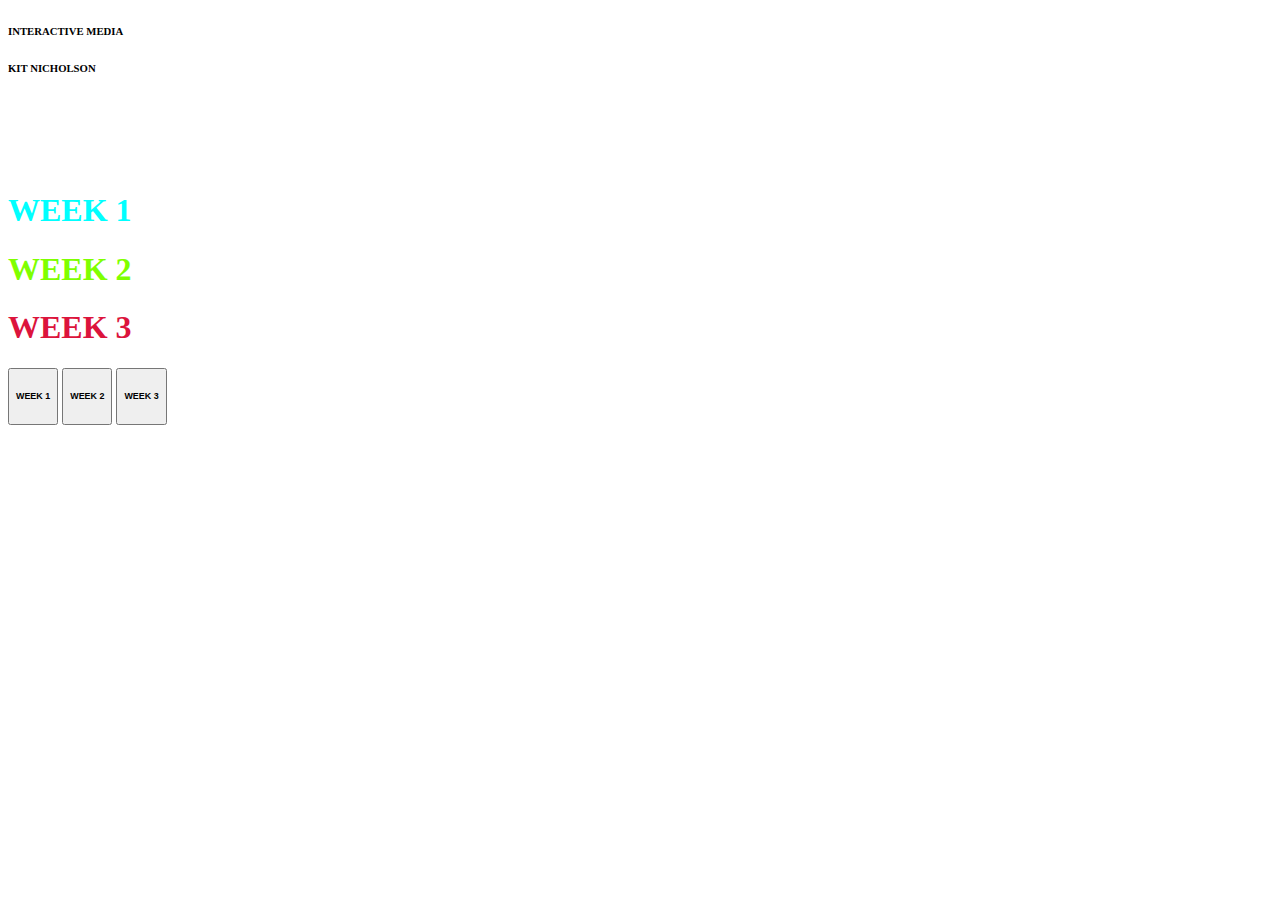
==== index.html @ 8d8355e3 "Update and rename Index.html to index.html" ====
<!DOCTYPE html>
<html lang="en">

  <head>
    <meta charset="UTF-8" />
    <meta name="viewport" content="width=device-width, initial-scale=1.0" />
    <title>KitNicholson_OnlineWorkbook</title>
    <link rel="stylesheet" href="styles.css">

    <script src="libraries/p5.min.js"></script>
    <script src="sketch.js"></script>

    <script>
      function hideEntry(entryId, buttonId) {

        const weeklyEntry = document.getElementsByClassName("weeklyEntry");
        for (let i=0; i < weeklyEntry.length; i++) {
          let entry = weeklyEntry[i];
          if (entry.style.display !== "none") {
            entry.style.display = "none";
          }
        }

        if (entryId !== '0') {
          document.getElementById(entryId).style.display = "block";
        }

        const allButtons = document.getElementsByClassName("weekBox");
        for (let i=0; i < allButtons.length; i++) {
          let b = allButtons[i];
          if (b.style.display === "none") {
            b.style.display = "block";
          }
        }

        console.log(buttonId);

        document.getElementById(buttonId).style.display = "none";

      }
      </script>

  </head>

  <body>
   
    <div class="line"></div>

    <div class="topText">
        <h6> INTERACTIVE MEDIA</h6>
        <h6> KIT NICHOLSON</h6>
    </div>

    <br>
    <br>
    <br>
    <br>

    <h1 class="weeklyEntry" id="1" style="color: aqua;"> WEEK 1</h1>
    <h1 class="weeklyEntry" id="2" style="color: chartreuse;"> WEEK 2</h1>
    <h1 class="weeklyEntry" id="3" style="color: crimson;"> WEEK 3</h1>

    <div class="centerRow">
      <div class="line"></div>
      <div class="flexbox-container">
        <button class="weekBox" id="b0" style="display: none; background-color: black;" onclick="hideEntry('0','b0')"> <h6 style="color: black;">HOME</h6> </button>
        <button class="weekBox" id="b1" onclick="hideEntry('1','b1')"> <h6>WEEK 1</h6> </button>
        <button class="weekBox" id="b2" onclick="hideEntry('2','b2')"> <h6>WEEK 2</h6> </button>
        <button class="weekBox" id="b3" onclick="hideEntry('3','b3')"> <h6>WEEK 3</h6> </button>
      </div>
      <div class="line"></div>
    </div>
    <div class="box"></div>

  </body>

</html>
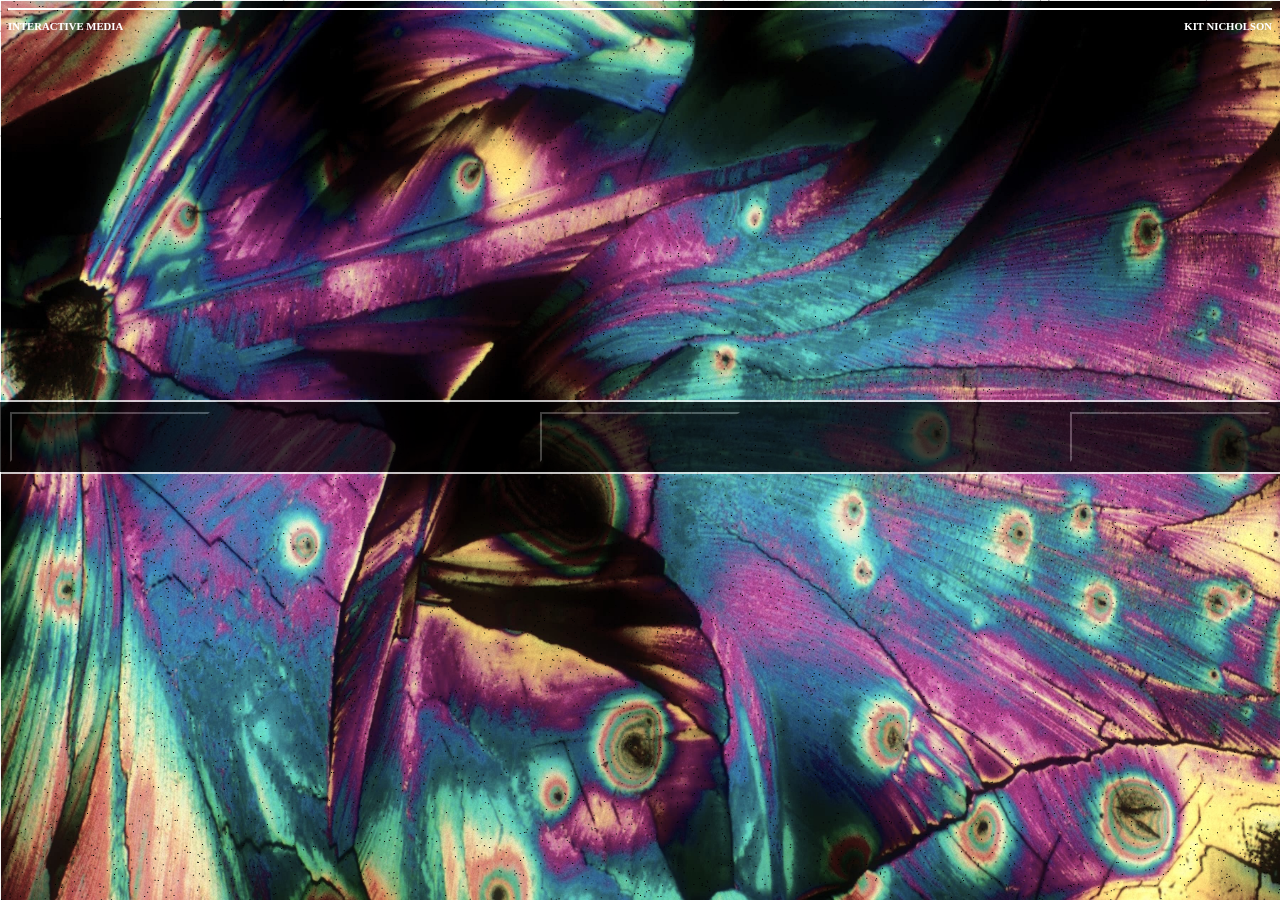
==== commit b6a5ab69: "Update index.html" ====
--- a/index.html
+++ b/index.html
@@ -13,18 +13,19 @@
     <script>
       function hideEntry(entryId, buttonId) {
 
+        // hide all week entries
         const weeklyEntry = document.getElementsByClassName("weeklyEntry");
         for (let i=0; i < weeklyEntry.length; i++) {
           let entry = weeklyEntry[i];
-          if (entry.style.display !== "none") {
-            entry.style.display = "none";
-          }
+          entry.style.display = "none";
         }
 
+        // show chosen entry
         if (entryId !== '0') {
           document.getElementById(entryId).style.display = "block";
         }
 
+        // show all buttons
         const allButtons = document.getElementsByClassName("weekBox");
         for (let i=0; i < allButtons.length; i++) {
           let b = allButtons[i];
@@ -33,12 +34,11 @@
           }
         }
 
-        console.log(buttonId);
-
+        // hide current webpage button
         document.getElementById(buttonId).style.display = "none";
 
       }
-      </script>
+    </script>
 
   </head>
 
@@ -51,27 +51,259 @@
         <h6> KIT NICHOLSON</h6>
     </div>
 
-    <br>
-    <br>
-    <br>
-    <br>
-
-    <h1 class="weeklyEntry" id="1" style="color: aqua;"> WEEK 1</h1>
-    <h1 class="weeklyEntry" id="2" style="color: chartreuse;"> WEEK 2</h1>
-    <h1 class="weeklyEntry" id="3" style="color: crimson;"> WEEK 3</h1>
-
     <div class="centerRow">
       <div class="line"></div>
-      <div class="flexbox-container">
-        <button class="weekBox" id="b0" style="display: none; background-color: black;" onclick="hideEntry('0','b0')"> <h6 style="color: black;">HOME</h6> </button>
-        <button class="weekBox" id="b1" onclick="hideEntry('1','b1')"> <h6>WEEK 1</h6> </button>
-        <button class="weekBox" id="b2" onclick="hideEntry('2','b2')"> <h6>WEEK 2</h6> </button>
-        <button class="weekBox" id="b3" onclick="hideEntry('3','b3')"> <h6>WEEK 3</h6> </button>
+      <div class="flexbox-container" id="cenR">
+        <button class="weekBox" id="b0" style="display: none;" onclick="hideEntry('0','b0')"> <h5>HOME</h5> </button>
+        <button class="weekBox" id="b1" onclick="hideEntry('w1','b1')"><h5>WEEK 1</h5> </button>
+        <button class="weekBox" id="b2" onclick="hideEntry('w2','b2')"> <h5>WEEK 2</h5> </button>
+        <button class="weekBox" id="b3" onclick="hideEntry('w3','b3')"> <h5>WEEK 3</h5> </button>
       </div>
       <div class="line"></div>
     </div>
     <div class="box"></div>
 
+    <div class="weeklyEntry" id="w1"> 
+      <div class="contentRow" id="w1">
+        <div class="line"></div>
+        <div class="flexbox-container" id="conR">
+
+          <h1 style="width: 500px;"> &nbsp; Week 1 </h1>
+          
+          <p>|<br>|<br>|<br>|<br>|<br>|<br>|<br>|<br>|<br>|<br>|<br>|</p>
+          <br>
+          <p style="width: 420px;"> 
+            The first thing I did for this class was to watch some movies, yay! out of 
+            the 4 recommended I chose Minority report and Iron man. 
+            <br>
+            <br>
+            Minority Report, based on the Philip K Dick novel of the same name, 
+            looked closely at the cultural implications of technology. What institutions 
+            are built around technology? Who uses new drugs and how? Are decisions made 
+            using only data fair and unbiased? 
+            <br>
+            <br>
+            Iron man has some commentary on the military industrial complex but is more 
+            interested in the physical realities of possible technology. How do we touch it? 
+            What is it like to wear? How can it improve our physical capabilities?
+          </p>
+          <br>
+          <p>|<br>|<br>|<br>|<br>|<br>|<br>|<br>|<br>|<br>|<br>|<br>|</p>
+          <br>
+          <p style="width: 200px;"> In class that week we started thinking about the web. What do websites currently 
+            look like and how do we currently interact with them. To develop this we had an 
+            exercise to sketch a site based off a randomly generated prompt.</p>
+          <img class="contentImg" src="img/textPrompt.jpg" alt="Pencil sketch for a website"> 
+          <p style="width: 200px;">I can’t remember our prompt exactly but it was something like; 
+            <br> 
+            <br>
+            - A cloud based <br> 
+            - To do list <br> 
+            - For musicians
+          </p>
+          <br>
+          <p>|<br>|<br>|<br>|<br>|<br>|<br>|<br>|<br>|<br>|<br>|<br>|</p>
+          <br>
+          <p style="width: 400px;"> Finally this week I played with html to produce a hello world sketch. I have tried 
+            learning html once before and so had some familiarity with the concept of tags. 
+            However I found html unwieldy. Using it felt like turning pre-determined settings on 
+            and off. This made development slow and not very expressive. Building this sketch was 
+            a re-introduction to html and a first time foray into CSS, exploring what can be done 
+            in these languages.
+          </p>
+          <img src="img/Hello_World.png" alt="A coding environment with the related webpage on the right">
+        
+        </div>
+        <div class="line"></div>
+      </div>
+    </div>
+
+    <div class="weeklyEntry" id="w2"> 
+      <div class="contentRow" id="w1">
+        <div class="line"></div>
+        <div class="flexbox-container" id="conR">
+
+          <h1 style="width: 500px;"> &nbsp; Week 2 </h1>
+          <p>|<br>|<br>|<br>|<br>|<br>|<br>|<br>|<br>|<br>|<br>|<br>|</p>
+          <br>
+          <p style="width: 200px;">
+            Week 2 began with a quick exercise of crazy eights to get us thinking about 
+            how our website could look and function. Designs where meant to be fast and 
+            rough to produce a variety of ideas. 
+          </p>
+          <img class="contentImg" src="img/Crazy_Eights1.jpg" alt="Eight sketches of possible website layouts">
+          <img class="contentImg" src="img/Crazy_Eights2.jpg" alt="Eight sketches of possible website layouts">
+          <p style="width: 400px;">
+            After making these sketches we had to make a paper prototype of the website, 
+            including some interactivity. The easy and carefree attitude I had from the crazy 
+            eights vanished and I put way too much pressure on myself to create a design that 
+            would be interesting visually and conceptually. To get around this and make 
+            <i>something</i> I reworked one of the crazy eights ideas. A long thin centre line 
+            that I found visually compelling.  
+          </p>
+          <img class="contentImg" src="img/Website_Mockup1.jpg" alt="Paper mockup for a website">
+          <br>
+          <p>|<br>|<br>|<br>|<br>|<br>|<br>|<br>|<br>|<br>|<br>|<br>|</p>
+          <br>
+          <p style="width: 293px;">
+            After class this week I started building the website in VS code. Having already 
+            built the Hello World site made starting a new html document a lot less scary, even 
+            if I still didn’t know how to make it look the way I wanted. I wasn’t in the habit 
+            of taking screengrabs of when I started the site but it looked pretty rough. I also 
+            had a million tabs open from googling “how to do &lt;blank&gt; in html/CSS”. It felt 
+            like very slowly chipping away at a rock. Eventually I figured out how to link p5.js 
+            to html with a coding train tutorial and got it looking like this. --&gt;
+          </p>
+          <img class="contentImg" src="img/Web_Dev1.png" alt="A work in progress version of this site">
+          <br>
+          <p>|<br>|<br>|<br>|<br>|<br>|<br>|<br>|<br>|<br>|<br>|<br>|</p>
+          <br>
+          <p style="width: 250px;">
+            Indirect inspirations for this site come from Ryoji Ikeda and 
+            Nonotak who’s work I adore. Both of their aesthetics feel tech heavy but I believe 
+            that is a result of heavy use of geometry and systems rather than an obsession with 
+            tech. 
+          </p> 
+          <img class="conceptImg" src="img/Ryoji_Ikeda.jpg" alt="A work by Ryoji Ikeda">
+          <p style="width: 260px;">
+            Both also examine interactions between music and light in 
+            immersive installations (there is an interesting proposition, is immersion a form 
+            interactivity?). Both also work almost exclusively in black and white which I find 
+            to be almost a cliché of technology. 
+          </p>
+          <img class="conceptImg" src="img/Nonotak.jpg" alt="A work performance by Nonotak">
+          <p style="width: 260px;">
+            I deliberately wanted to avoid this black and white cliché by using colour. I didn’t know how until I 
+            stumbled on these incredible images of the microscopic structures of alcohol. I 
+            believe the background of this site is a close up of a pina colada. On the right is Bourbon.
+          </p>
+          <img class="conceptImg" src="img/Mirco_Alcohol.jpg" alt="Alcohol under a microscope">
+
+
+            
+        </div>
+        <div class="line"></div>
+      </div>
+    </div>
+
+    <div class="weeklyEntry" id="w3"> 
+      <div class="contentRow" id="w1">
+        <div class="line"></div>
+        <div class="flexbox-container" id="conR">
+
+          <h1 style="width: 500px;"> &nbsp; Week 3 </h1>
+          <p>|<br>|<br>|<br>|<br>|<br>|<br>|<br>|<br>|<br>|<br>|<br>|</p>
+          <br>
+          <p style="width: 350px;">
+            Before class this week I managed to steal some time to visit Execute_Photography at 
+            the RMIT gallery. It was smaller than I expected but the works all had quite a bit 
+            of depth. Several of the works were interactive if in quite different ways, and two 
+            of the curators where present to introduce the exhibition and after giving some time 
+            to view the works answer questions. 
+          </p>
+          <img class="contentImg" src="img/Execute_Photography1.jpg" alt="Execute_Photography at RMIT Gallery">
+          <img class="contentImg" src="img/Execute_Photography3.jpg" alt="Execute_Photography at RMIT Gallery">
+          <p style="width: 250px;">
+            It got me thinking about how people produce and 
+            interact with photography on scale. Everyone making and sharing images via the 
+            internet. Huge digital collections ripe for mining freely given. It’s democratic, 
+            it’s been taken advantage of.
+          </p>
+          <br>
+          <p>|<br>|<br>|<br>|<br>|<br>|<br>|<br>|<br>|<br>|<br>|<br>|</p>
+          <br>
+          <p style="width: 140px;">
+            In class this week the idea of responsive design was introduced. How will our 
+            websites look on a phone or tablet vs a computer which most of us are designing 
+            for. Resizing the window to phone proportions produced this --&gt;
+          </p>
+          <img class="contentImg" src="img/Web_Dev_Phone1.png" alt="A janky looking site on mobile">
+          <p style="width: 150px;">
+            I made a couple quick sketches about how I might like the site to look like on 
+            mobile. These also solved the problem of where/how to add the weekly content to the 
+            site, as until then it was just the centre line.
+          </p>
+          <img class="contentImg" src="img/Mobile_Sketch.jpg" alt="Pen sketch of this site for moblie">
+          <br>
+          <p>|<br>|<br>|<br>|<br>|<br>|<br>|<br>|<br>|<br>|<br>|<br>|</p>
+          <br>
+          <p style="width: 640px;">
+            Feels Good Man is a documentary I found by accident that looks at how the character Pepe, 
+            create by cartoonist Matt Furie, ended up on the list of international hate symbols. This character 
+            was turned into various memes by the now notorious website 4chan and warped into a 
+            character that represented their self-proclaimed losser-dom. People outside of 4chan 
+            discovered Pepe and 4chan-ers retaliated by making the memes too offensive to be 
+            appropriated. This creates a double bind, you can’t criticize the image for being 
+            politically incorrect as ‘it’s just a joke, we don’t really mean it’ but also they do 
+            really mean it. Trump runs for president of the USA and becomes the loser president to 
+            ruin America for the online NEETs. The online trolling Pepe as a symbol facilitates is now 
+            brought into real world politics. Pepe memes flood the media with shit and warp objective 
+            truth. Somewhere around this point Pepe ends up on the list of hate symbols and their 
+            creator Matt Furie is fighting desperately to get them back/off the list. The most effective 
+            measure is to sue anyone using Pepe on commercial products such as on posters from the 
+            channel Info Wars. Finally out of nowhere Pepe pops up as a symbol used by the protestors 
+            for democracy in Hong Kong??? 
+          </p>
+          <img class="contentImg" src="img/FGM1.png" alt="Pepe saying the line 'Feels Good Man'">
+          <p style="width: 200px;">
+            It’s a fascinating and horrifying look at online culture and the influence of the 
+            internet. How identities naturally form online and then reach back out into the 
+            world. The internet isn’t separate to the physical world but is instead part of a 
+            feedback loop involving it.
+          </p>
+          <img class="contentImg" src="img/FGM2.png" alt="Pepe on 4chan">
+          <br>
+          <p>|<br>|<br>|<br>|<br>|<br>|<br>|<br>|<br>|<br>|<br>|<br>|</p>
+          <br>
+          <p style="width: 300px;">
+            I did a bit more work on the website, notably I started trying to add 
+            content to the page. Because of this I had to change the layout to 
+            fit longer blocks of text and have images at a reasonable size. 
+            I’ve only got the one screengrab from this process because when I get 
+            in the zone of coding I kind of forget to take them. Every change 
+            seems minute and the website looks/functions essentially the same, so 
+            I move on to the next problem that bugs me. Then when there’s 
+            nothings left to bug me it’s 3hours later and I have a “finished 
+            product” (for now) with development documented.
+          </p>
+          <img class="contentImg" src="img/web dev2.png" alt="This website nearing completion for assignment 2A">
+          <p style="width: 400px;">
+            Whilst we were advised to clearly plan this website and then try and create 
+            that I find I’m not making sketches, instead working from a loose vision in 
+            my head. It seems pretty clear to me so what makes it ‘loose’ is that I 
+            often change it on implementation. If it’s not working visually or is 
+            proving difficult to code I’ll change it something that actually works. 
+            Yes I could forget my vision but I find if I focus on the same problem/process 
+            I end up a the same answer.
+          </p>
+          <br>
+          <p>|<br>|<br>|<br>|<br>|<br>|<br>|<br>|<br>|<br>|<br>|<br>|</p>
+          <br>
+          <p style="width: 400px;">
+            Youtube recommended me a 1hour lecture on the properties of paper and folding 
+            and it was great. Incredibly dense with information but wonderfully in quickly 
+            and visually expressing complicated mathematical ideas. I was really enjoyed 
+            maths in high school and took the hardest maths class I could for my final 
+            year. I’m glad I did it, and when it finished I knew I never needed to do maths 
+            again. This lecture taps into all the stuff I find fascinating about maths 
+            (beautiful closed systems that can explain the world around us) 
+            explained in largely intuitive ways with interactive demonstrations. What I 
+            would like to be able to do in this class is to visualise systems and give 
+            people the ability to interact with them. 
+          </p>
+          <img class="contentImg" src="img/Tadashi_Tokieda1.png">
+          <img class="contentImg" src="img/Tadashi_Tokieda2.png">
+
+          <p style="width: 250px;">
+            And of course I had to pause the lecture halfway through to make my own <br>Miura-ori fold!
+          </p>
+          <img class="conceptImg" src="img/Miura_Ori.jpg" alt="A pretty amature Miura Ori fold">
+           
+        </div>
+        <div class="line"></div>
+      </div>
+    </div>
+
   </body>
 
 </html>
--- a/styles.css
+++ b/styles.css
@@ -0,0 +1,77 @@
+/* styles */
+
+body {
+    background-image: url('Img/Image_Background_Edit.jpg');
+    background-repeat: no-repeat;
+    background-size: 100vw 100vh;
+
+    overflow: hidden;
+}
+
+.topText {
+    display: flex;
+    flex-direction: row;
+    justify-content:space-between;
+    
+}
+
+h6 {
+    font-family: tahoma;
+    color: white;
+    margin-top: 10px;
+}
+
+.line {
+    background-color: rgb(255, 255, 255);
+    height: 2px;
+}
+
+.centerRow {
+
+    position: fixed;
+    top: 50%;
+    left: 0%;
+    margin-top: -50px;
+    width: 100%;
+
+    background-color: rgb(0, 0, 0);
+    opacity: 0.75;
+    
+}
+
+.flexbox-container {
+    display: flex;
+    flex-direction: row;
+    /* height: 100px; */
+    justify-content: space-between;
+    padding: 10px;
+
+    /* background-color: blue; */
+
+}
+
+.weekBox {
+
+    display: "block";
+
+    width: 200px;
+    height: 50px;
+
+    background-color: rgb(0, 0, 0);
+
+    /* border-style: solid;
+    border-color: white;
+    border-width: 1px; */
+
+    text-align: center;
+}
+
+/* .weekBox :hover{
+    width: 200px;
+    background-color: rgb(179, 179, 179);
+} */
+
+.weeklyEntry {
+    font-size: 100px;
+    display: none;
+}
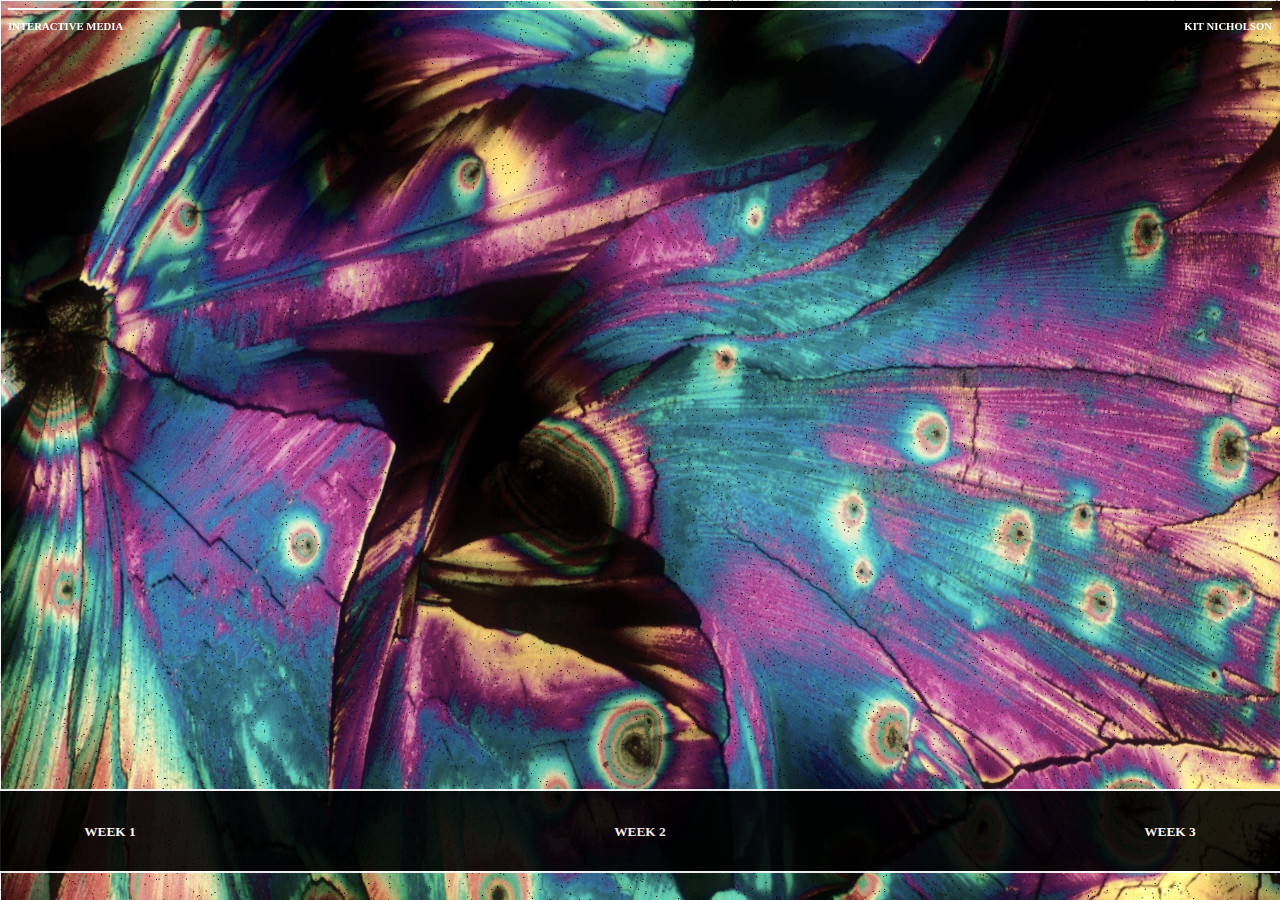
==== commit f337bda3: "Add files via upload" ====
--- a/index.html
+++ b/index.html
@@ -306,4 +306,4 @@
 
   </body>
 
-</html>
+</html>--- a/styles.css
+++ b/styles.css
@@ -6,6 +6,8 @@
     background-size: 100vw 100vh;
 
     overflow: hidden;
+
+    cursor: crosshair;
 }
 
 .topText {
@@ -15,10 +17,34 @@
     
 }
 
+h1 {
+    font-family: 'Times New Roman', Times, serif ;
+    font-size: 90pt;
+    color: white;
+
+    flex-basis: 1;
+    flex-shrink: 0;
+}
+
 h6 {
     font-family: tahoma;
     color: white;
     margin-top: 10px;
+}
+
+h5 {
+    font-family: tahoma;
+    color: white;
+    font-size: 10pt;
+}
+
+p {
+    font-family: tahoma;
+    color: white;
+    font-size: 10pt;
+
+    flex-basis: 1;
+    flex-shrink: 0;
 }
 
 .line {
@@ -29,49 +55,101 @@
 .centerRow {
 
     position: fixed;
-    top: 50%;
+    bottom: 3vh;
     left: 0%;
     margin-top: -50px;
     width: 100%;
 
     background-color: rgb(0, 0, 0);
-    opacity: 0.75;
+    opacity: 0.9;
     
+}
+
+.contentRow {
+    position: fixed;
+    bottom: 19.5vh;
+    left: 0%;
+    width: 100%;
+
+    background-color: black;
+    opacity: 0.95;    
+}
+
+.contentImg {
+    width: auto;
+    max-height: 100%;
 }
 
 .flexbox-container {
     display: flex;
     flex-direction: row;
     /* height: 100px; */
-    justify-content: space-between;
+    
     padding: 10px;
 
     /* background-color: blue; */
 
 }
 
-.weekBox {
+#cenR {
+    justify-content: space-between;
+}
+
+#conR {
+    overflow-x: auto;
+    overflow-y: hidden;
+    /* height: 34vh; */
+    height: 240px;
+
+    gap: 10px;
+
+    scrollbar-color: white black;
+    scrollbar-width: thin;
+    -webkit-scrollbar-button: none;
+
+}
+
+/* .weekBox {
 
     display: "block";
+    /* text-align: center; -/
 
     width: 200px;
-    height: 50px;
+    height: 60px;
+
 
     background-color: rgb(0, 0, 0);
 
-    /* border-style: solid;
-    border-color: white;
-    border-width: 1px; */
+    border-style: none;
+    /* border-color: white; -/
 
-    text-align: center;
+} */
+
+button {
+    display: "block";
+    /* text-align: center; */
+
+    width: 200px;
+    height: 60px;
+
+
+    border-style: solid;
+    border-color: black;
+    background-color: rgb(0, 0, 0);
+
+    border-style: none;
+    /* border-color: white; */
 }
 
-/* .weekBox :hover{
-    width: 200px;
-    background-color: rgb(179, 179, 179);
-} */
+button:hover{
+    border-style: solid;
+    border-color: white;
+    cursor: pointer;
+    /* background-color: rgb(137, 137, 137); */
+    
+}
 
 .weeklyEntry {
     font-size: 100px;
     display: none;
-}
+}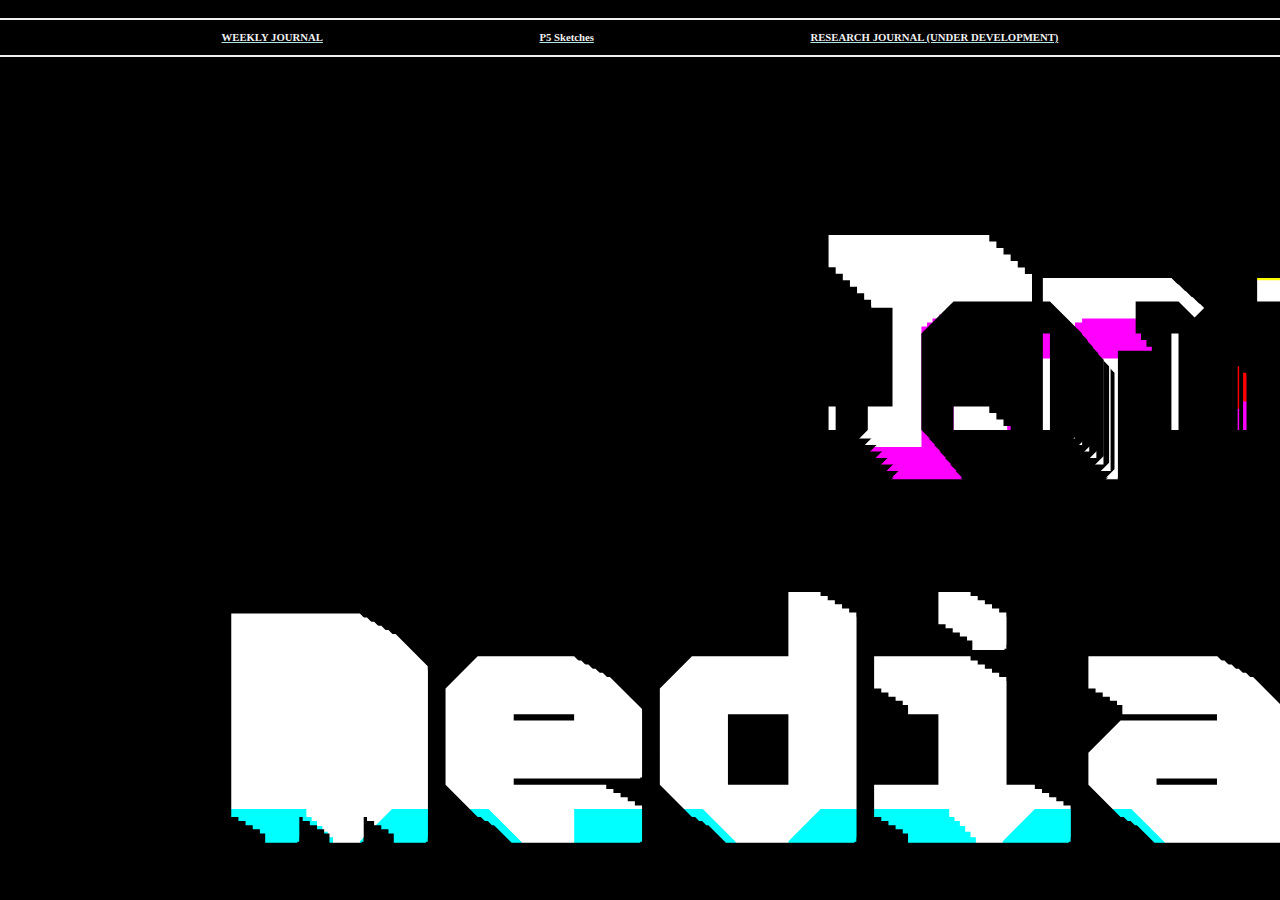
==== commit a6349510: "Add files via upload" ====
--- a/index.html
+++ b/index.html
@@ -4,304 +4,28 @@
   <head>
     <meta charset="UTF-8" />
     <meta name="viewport" content="width=device-width, initial-scale=1.0" />
-    <title>KitNicholson_OnlineWorkbook</title>
+    <title>HomePage</title>
+    <link rel="icon" type="image/x-icon" href="img/Favicon_alt.png">
+
     <link rel="stylesheet" href="styles.css">
 
     <script src="libraries/p5.min.js"></script>
     <script src="sketch.js"></script>
 
-    <script>
-      function hideEntry(entryId, buttonId) {
-
-        // hide all week entries
-        const weeklyEntry = document.getElementsByClassName("weeklyEntry");
-        for (let i=0; i < weeklyEntry.length; i++) {
-          let entry = weeklyEntry[i];
-          entry.style.display = "none";
-        }
-
-        // show chosen entry
-        if (entryId !== '0') {
-          document.getElementById(entryId).style.display = "block";
-        }
-
-        // show all buttons
-        const allButtons = document.getElementsByClassName("weekBox");
-        for (let i=0; i < allButtons.length; i++) {
-          let b = allButtons[i];
-          if (b.style.display === "none") {
-            b.style.display = "block";
-          }
-        }
-
-        // hide current webpage button
-        document.getElementById(buttonId).style.display = "none";
-
-      }
-    </script>
-
   </head>
 
   <body>
-   
-    <div class="line"></div>
 
-    <div class="topText">
-        <h6> INTERACTIVE MEDIA</h6>
-        <h6> KIT NICHOLSON</h6>
-    </div>
-
-    <div class="centerRow">
+    <div class="topRow" id="mainMenu">
       <div class="line"></div>
-      <div class="flexbox-container" id="cenR">
-        <button class="weekBox" id="b0" style="display: none;" onclick="hideEntry('0','b0')"> <h5>HOME</h5> </button>
-        <button class="weekBox" id="b1" onclick="hideEntry('w1','b1')"><h5>WEEK 1</h5> </button>
-        <button class="weekBox" id="b2" onclick="hideEntry('w2','b2')"> <h5>WEEK 2</h5> </button>
-        <button class="weekBox" id="b3" onclick="hideEntry('w3','b3')"> <h5>WEEK 3</h5> </button>
+      <div class="topText">
+        <br>
+        <a href="Weekly_Journal/index.html"> <h6> WEEKLY JOURNAL </h6> </a>
+        <a href="Weekly_Journal/P5_Sketches/index.html"> <h6> P5 Sketches </h6> </a>
+        <a href="Reaserch_Journal/index.html" target=“_blank”> <h6> RESEARCH JOURNAL (UNDER DEVELOPMENT) </h6> </a>
+        <br>
       </div>
       <div class="line"></div>
-    </div>
-    <div class="box"></div>
-
-    <div class="weeklyEntry" id="w1"> 
-      <div class="contentRow" id="w1">
-        <div class="line"></div>
-        <div class="flexbox-container" id="conR">
-
-          <h1 style="width: 500px;"> &nbsp; Week 1 </h1>
-          
-          <p>|<br>|<br>|<br>|<br>|<br>|<br>|<br>|<br>|<br>|<br>|<br>|</p>
-          <br>
-          <p style="width: 420px;"> 
-            The first thing I did for this class was to watch some movies, yay! out of 
-            the 4 recommended I chose Minority report and Iron man. 
-            <br>
-            <br>
-            Minority Report, based on the Philip K Dick novel of the same name, 
-            looked closely at the cultural implications of technology. What institutions 
-            are built around technology? Who uses new drugs and how? Are decisions made 
-            using only data fair and unbiased? 
-            <br>
-            <br>
-            Iron man has some commentary on the military industrial complex but is more 
-            interested in the physical realities of possible technology. How do we touch it? 
-            What is it like to wear? How can it improve our physical capabilities?
-          </p>
-          <br>
-          <p>|<br>|<br>|<br>|<br>|<br>|<br>|<br>|<br>|<br>|<br>|<br>|</p>
-          <br>
-          <p style="width: 200px;"> In class that week we started thinking about the web. What do websites currently 
-            look like and how do we currently interact with them. To develop this we had an 
-            exercise to sketch a site based off a randomly generated prompt.</p>
-          <img class="contentImg" src="img/textPrompt.jpg" alt="Pencil sketch for a website"> 
-          <p style="width: 200px;">I can’t remember our prompt exactly but it was something like; 
-            <br> 
-            <br>
-            - A cloud based <br> 
-            - To do list <br> 
-            - For musicians
-          </p>
-          <br>
-          <p>|<br>|<br>|<br>|<br>|<br>|<br>|<br>|<br>|<br>|<br>|<br>|</p>
-          <br>
-          <p style="width: 400px;"> Finally this week I played with html to produce a hello world sketch. I have tried 
-            learning html once before and so had some familiarity with the concept of tags. 
-            However I found html unwieldy. Using it felt like turning pre-determined settings on 
-            and off. This made development slow and not very expressive. Building this sketch was 
-            a re-introduction to html and a first time foray into CSS, exploring what can be done 
-            in these languages.
-          </p>
-          <img src="img/Hello_World.png" alt="A coding environment with the related webpage on the right">
-        
-        </div>
-        <div class="line"></div>
-      </div>
-    </div>
-
-    <div class="weeklyEntry" id="w2"> 
-      <div class="contentRow" id="w1">
-        <div class="line"></div>
-        <div class="flexbox-container" id="conR">
-
-          <h1 style="width: 500px;"> &nbsp; Week 2 </h1>
-          <p>|<br>|<br>|<br>|<br>|<br>|<br>|<br>|<br>|<br>|<br>|<br>|</p>
-          <br>
-          <p style="width: 200px;">
-            Week 2 began with a quick exercise of crazy eights to get us thinking about 
-            how our website could look and function. Designs where meant to be fast and 
-            rough to produce a variety of ideas. 
-          </p>
-          <img class="contentImg" src="img/Crazy_Eights1.jpg" alt="Eight sketches of possible website layouts">
-          <img class="contentImg" src="img/Crazy_Eights2.jpg" alt="Eight sketches of possible website layouts">
-          <p style="width: 400px;">
-            After making these sketches we had to make a paper prototype of the website, 
-            including some interactivity. The easy and carefree attitude I had from the crazy 
-            eights vanished and I put way too much pressure on myself to create a design that 
-            would be interesting visually and conceptually. To get around this and make 
-            <i>something</i> I reworked one of the crazy eights ideas. A long thin centre line 
-            that I found visually compelling.  
-          </p>
-          <img class="contentImg" src="img/Website_Mockup1.jpg" alt="Paper mockup for a website">
-          <br>
-          <p>|<br>|<br>|<br>|<br>|<br>|<br>|<br>|<br>|<br>|<br>|<br>|</p>
-          <br>
-          <p style="width: 293px;">
-            After class this week I started building the website in VS code. Having already 
-            built the Hello World site made starting a new html document a lot less scary, even 
-            if I still didn’t know how to make it look the way I wanted. I wasn’t in the habit 
-            of taking screengrabs of when I started the site but it looked pretty rough. I also 
-            had a million tabs open from googling “how to do &lt;blank&gt; in html/CSS”. It felt 
-            like very slowly chipping away at a rock. Eventually I figured out how to link p5.js 
-            to html with a coding train tutorial and got it looking like this. --&gt;
-          </p>
-          <img class="contentImg" src="img/Web_Dev1.png" alt="A work in progress version of this site">
-          <br>
-          <p>|<br>|<br>|<br>|<br>|<br>|<br>|<br>|<br>|<br>|<br>|<br>|</p>
-          <br>
-          <p style="width: 250px;">
-            Indirect inspirations for this site come from Ryoji Ikeda and 
-            Nonotak who’s work I adore. Both of their aesthetics feel tech heavy but I believe 
-            that is a result of heavy use of geometry and systems rather than an obsession with 
-            tech. 
-          </p> 
-          <img class="conceptImg" src="img/Ryoji_Ikeda.jpg" alt="A work by Ryoji Ikeda">
-          <p style="width: 260px;">
-            Both also examine interactions between music and light in 
-            immersive installations (there is an interesting proposition, is immersion a form 
-            interactivity?). Both also work almost exclusively in black and white which I find 
-            to be almost a cliché of technology. 
-          </p>
-          <img class="conceptImg" src="img/Nonotak.jpg" alt="A work performance by Nonotak">
-          <p style="width: 260px;">
-            I deliberately wanted to avoid this black and white cliché by using colour. I didn’t know how until I 
-            stumbled on these incredible images of the microscopic structures of alcohol. I 
-            believe the background of this site is a close up of a pina colada. On the right is Bourbon.
-          </p>
-          <img class="conceptImg" src="img/Mirco_Alcohol.jpg" alt="Alcohol under a microscope">
-
-
-            
-        </div>
-        <div class="line"></div>
-      </div>
-    </div>
-
-    <div class="weeklyEntry" id="w3"> 
-      <div class="contentRow" id="w1">
-        <div class="line"></div>
-        <div class="flexbox-container" id="conR">
-
-          <h1 style="width: 500px;"> &nbsp; Week 3 </h1>
-          <p>|<br>|<br>|<br>|<br>|<br>|<br>|<br>|<br>|<br>|<br>|<br>|</p>
-          <br>
-          <p style="width: 350px;">
-            Before class this week I managed to steal some time to visit Execute_Photography at 
-            the RMIT gallery. It was smaller than I expected but the works all had quite a bit 
-            of depth. Several of the works were interactive if in quite different ways, and two 
-            of the curators where present to introduce the exhibition and after giving some time 
-            to view the works answer questions. 
-          </p>
-          <img class="contentImg" src="img/Execute_Photography1.jpg" alt="Execute_Photography at RMIT Gallery">
-          <img class="contentImg" src="img/Execute_Photography3.jpg" alt="Execute_Photography at RMIT Gallery">
-          <p style="width: 250px;">
-            It got me thinking about how people produce and 
-            interact with photography on scale. Everyone making and sharing images via the 
-            internet. Huge digital collections ripe for mining freely given. It’s democratic, 
-            it’s been taken advantage of.
-          </p>
-          <br>
-          <p>|<br>|<br>|<br>|<br>|<br>|<br>|<br>|<br>|<br>|<br>|<br>|</p>
-          <br>
-          <p style="width: 140px;">
-            In class this week the idea of responsive design was introduced. How will our 
-            websites look on a phone or tablet vs a computer which most of us are designing 
-            for. Resizing the window to phone proportions produced this --&gt;
-          </p>
-          <img class="contentImg" src="img/Web_Dev_Phone1.png" alt="A janky looking site on mobile">
-          <p style="width: 150px;">
-            I made a couple quick sketches about how I might like the site to look like on 
-            mobile. These also solved the problem of where/how to add the weekly content to the 
-            site, as until then it was just the centre line.
-          </p>
-          <img class="contentImg" src="img/Mobile_Sketch.jpg" alt="Pen sketch of this site for moblie">
-          <br>
-          <p>|<br>|<br>|<br>|<br>|<br>|<br>|<br>|<br>|<br>|<br>|<br>|</p>
-          <br>
-          <p style="width: 640px;">
-            Feels Good Man is a documentary I found by accident that looks at how the character Pepe, 
-            create by cartoonist Matt Furie, ended up on the list of international hate symbols. This character 
-            was turned into various memes by the now notorious website 4chan and warped into a 
-            character that represented their self-proclaimed losser-dom. People outside of 4chan 
-            discovered Pepe and 4chan-ers retaliated by making the memes too offensive to be 
-            appropriated. This creates a double bind, you can’t criticize the image for being 
-            politically incorrect as ‘it’s just a joke, we don’t really mean it’ but also they do 
-            really mean it. Trump runs for president of the USA and becomes the loser president to 
-            ruin America for the online NEETs. The online trolling Pepe as a symbol facilitates is now 
-            brought into real world politics. Pepe memes flood the media with shit and warp objective 
-            truth. Somewhere around this point Pepe ends up on the list of hate symbols and their 
-            creator Matt Furie is fighting desperately to get them back/off the list. The most effective 
-            measure is to sue anyone using Pepe on commercial products such as on posters from the 
-            channel Info Wars. Finally out of nowhere Pepe pops up as a symbol used by the protestors 
-            for democracy in Hong Kong??? 
-          </p>
-          <img class="contentImg" src="img/FGM1.png" alt="Pepe saying the line 'Feels Good Man'">
-          <p style="width: 200px;">
-            It’s a fascinating and horrifying look at online culture and the influence of the 
-            internet. How identities naturally form online and then reach back out into the 
-            world. The internet isn’t separate to the physical world but is instead part of a 
-            feedback loop involving it.
-          </p>
-          <img class="contentImg" src="img/FGM2.png" alt="Pepe on 4chan">
-          <br>
-          <p>|<br>|<br>|<br>|<br>|<br>|<br>|<br>|<br>|<br>|<br>|<br>|</p>
-          <br>
-          <p style="width: 300px;">
-            I did a bit more work on the website, notably I started trying to add 
-            content to the page. Because of this I had to change the layout to 
-            fit longer blocks of text and have images at a reasonable size. 
-            I’ve only got the one screengrab from this process because when I get 
-            in the zone of coding I kind of forget to take them. Every change 
-            seems minute and the website looks/functions essentially the same, so 
-            I move on to the next problem that bugs me. Then when there’s 
-            nothings left to bug me it’s 3hours later and I have a “finished 
-            product” (for now) with development documented.
-          </p>
-          <img class="contentImg" src="img/web dev2.png" alt="This website nearing completion for assignment 2A">
-          <p style="width: 400px;">
-            Whilst we were advised to clearly plan this website and then try and create 
-            that I find I’m not making sketches, instead working from a loose vision in 
-            my head. It seems pretty clear to me so what makes it ‘loose’ is that I 
-            often change it on implementation. If it’s not working visually or is 
-            proving difficult to code I’ll change it something that actually works. 
-            Yes I could forget my vision but I find if I focus on the same problem/process 
-            I end up a the same answer.
-          </p>
-          <br>
-          <p>|<br>|<br>|<br>|<br>|<br>|<br>|<br>|<br>|<br>|<br>|<br>|</p>
-          <br>
-          <p style="width: 400px;">
-            Youtube recommended me a 1hour lecture on the properties of paper and folding 
-            and it was great. Incredibly dense with information but wonderfully in quickly 
-            and visually expressing complicated mathematical ideas. I was really enjoyed 
-            maths in high school and took the hardest maths class I could for my final 
-            year. I’m glad I did it, and when it finished I knew I never needed to do maths 
-            again. This lecture taps into all the stuff I find fascinating about maths 
-            (beautiful closed systems that can explain the world around us) 
-            explained in largely intuitive ways with interactive demonstrations. What I 
-            would like to be able to do in this class is to visualise systems and give 
-            people the ability to interact with them. 
-          </p>
-          <img class="contentImg" src="img/Tadashi_Tokieda1.png">
-          <img class="contentImg" src="img/Tadashi_Tokieda2.png">
-
-          <p style="width: 250px;">
-            And of course I had to pause the lecture halfway through to make my own <br>Miura-ori fold!
-          </p>
-          <img class="conceptImg" src="img/Miura_Ori.jpg" alt="A pretty amature Miura Ori fold">
-           
-        </div>
-        <div class="line"></div>
-      </div>
     </div>
 
   </body>
--- a/styles.css
+++ b/styles.css
@@ -1,7 +1,7 @@
 /* styles */
 
 body {
-    background-image: url('Img/Image_Background_Edit.jpg');
+    background-color: black;
     background-repeat: no-repeat;
     background-size: 100vw 100vh;
 
@@ -14,7 +14,9 @@
     display: flex;
     flex-direction: row;
     justify-content:space-between;
+    margin: 5px;
     
+    height: 25px;
 }
 
 h1 {
@@ -29,13 +31,20 @@
 h6 {
     font-family: tahoma;
     color: white;
-    margin-top: 10px;
+    margin-top: 0px;
+    line-height: 25px;
 }
 
 h5 {
     font-family: tahoma;
     color: white;
     font-size: 10pt;
+
+    line-height: 100%;
+}
+
+a {
+    color: rgb(188, 241, 241);
 }
 
 p {
@@ -52,16 +61,30 @@
     height: 2px;
 }
 
-.centerRow {
+.topRow {
+    position: fixed;
+    top: 2vh;
+    left: 0%;
+    width: 100vw;
+
+    background-color: rgb(0, 0, 0);
+    opacity: 0.94;
+}
+
+/* #mainMenu {
+    top: 48vh;
+} */
+
+.weekRow {
 
     position: fixed;
-    bottom: 3vh;
+    top: 90vh;
     left: 0%;
     margin-top: -50px;
     width: 100%;
 
     background-color: rgb(0, 0, 0);
-    opacity: 0.9;
+    opacity: 0.94;
     
 }
 
@@ -71,8 +94,7 @@
     left: 0%;
     width: 100%;
 
-    background-color: black;
-    opacity: 0.95;    
+    background-color: black;    
 }
 
 .contentImg {
@@ -80,14 +102,23 @@
     max-height: 100%;
 }
 
+.contentImg:hover {
+    /* position: fixed;
+    top: 10vh;
+    left: 10vh;
+    max-height: 80vh; */
+    border-style: solid;
+    border-color: white;
+    border-width: 5px;
+
+    cursor: pointer;
+}
+
 .flexbox-container {
     display: flex;
     flex-direction: row;
-    /* height: 100px; */
     
     padding: 10px;
-
-    /* background-color: blue; */
 
 }
 
@@ -106,36 +137,28 @@
     scrollbar-color: white black;
     scrollbar-width: thin;
     -webkit-scrollbar-button: none;
-
 }
 
-/* .weekBox {
+#menR {
+    overflow-x: auto;
+    overflow-y: hidden;
 
+    gap: 20px;
+
+    scrollbar-color: white black;
+    scrollbar-width: thin;
+    -webkit-scrollbar-button: none;
+}
+
+button {
     display: "block";
-    /* text-align: center; -/
+    text-align: center;
 
     width: 200px;
     height: 60px;
+    flex-shrink: 0;
 
-
-    background-color: rgb(0, 0, 0);
-
-    border-style: none;
-    /* border-color: white; -/
-
-} */
-
-button {
-    display: "block";
-    /* text-align: center; */
-
-    width: 200px;
-    height: 60px;
-
-
-    border-style: solid;
-    border-color: black;
-    background-color: rgb(0, 0, 0);
+    background-color: black;
 
     border-style: none;
     /* border-color: white; */
@@ -152,4 +175,25 @@
 .weeklyEntry {
     font-size: 100px;
     display: none;
+}
+
+.sketchBackground {
+    width: 102vw;
+    height: 102vh;
+    border: none;
+
+    position: fixed;
+    top: 0vh;
+    left: 0vw;
+}
+
+/* for some reason I can't figure out this is necessary to get the cursor i want on iframes */
+.invisibleDiv {
+    width: 90vw;
+    height: 100vh;
+    border: none;
+
+    position: fixed;
+    top: 0vh;
+    left: 0vw;
 }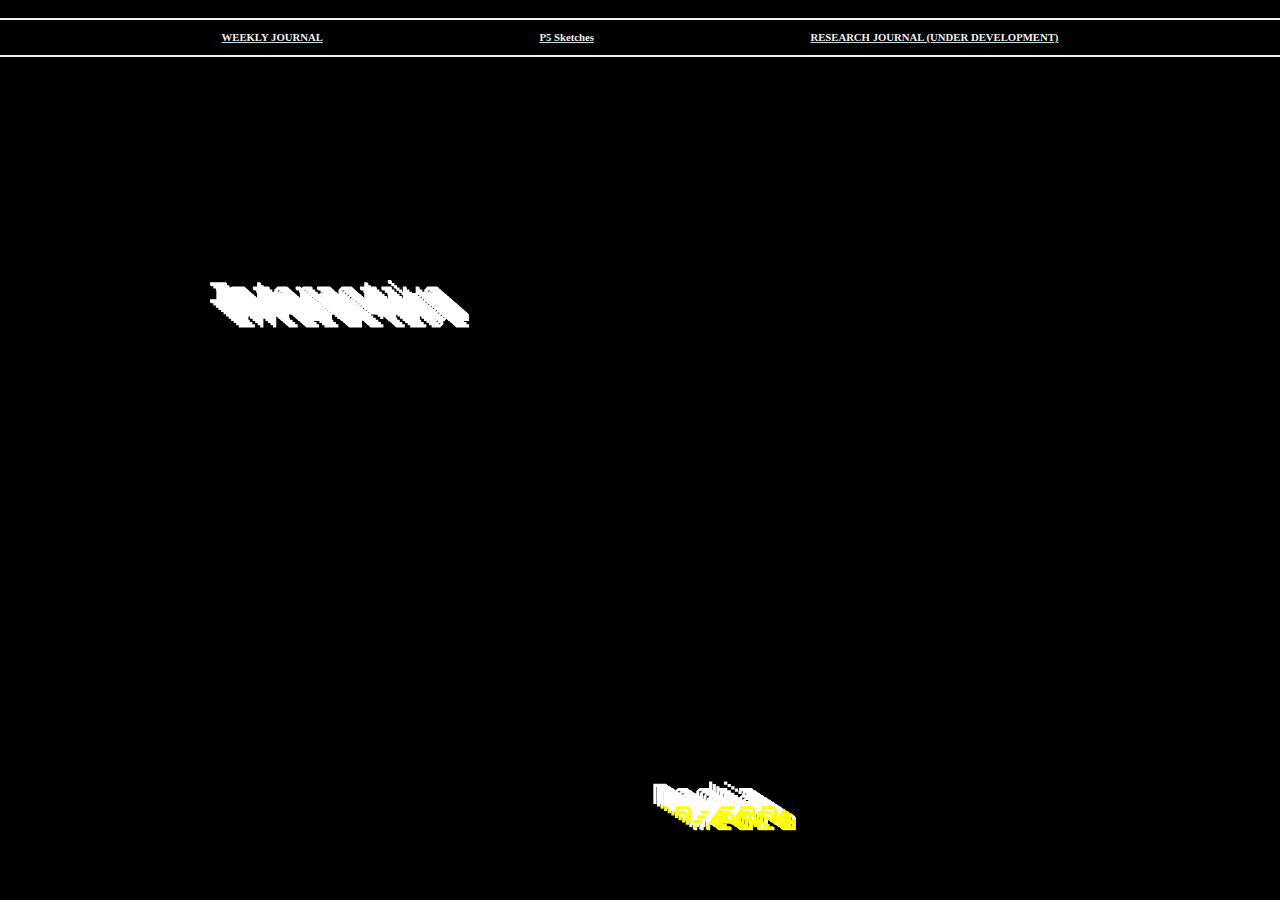
==== commit cea50f80: "Update index.html" ====
--- a/index.html
+++ b/index.html
@@ -5,7 +5,7 @@
     <meta charset="UTF-8" />
     <meta name="viewport" content="width=device-width, initial-scale=1.0" />
     <title>HomePage</title>
-    <link rel="icon" type="image/x-icon" href="img/Favicon_alt.png">
+    <link rel="icon" type="image/x-icon" href="Weekly_Journal/img/Favicon_alt.png">
 
     <link rel="stylesheet" href="styles.css">
 
@@ -30,4 +30,4 @@
 
   </body>
 
-</html>+</html>
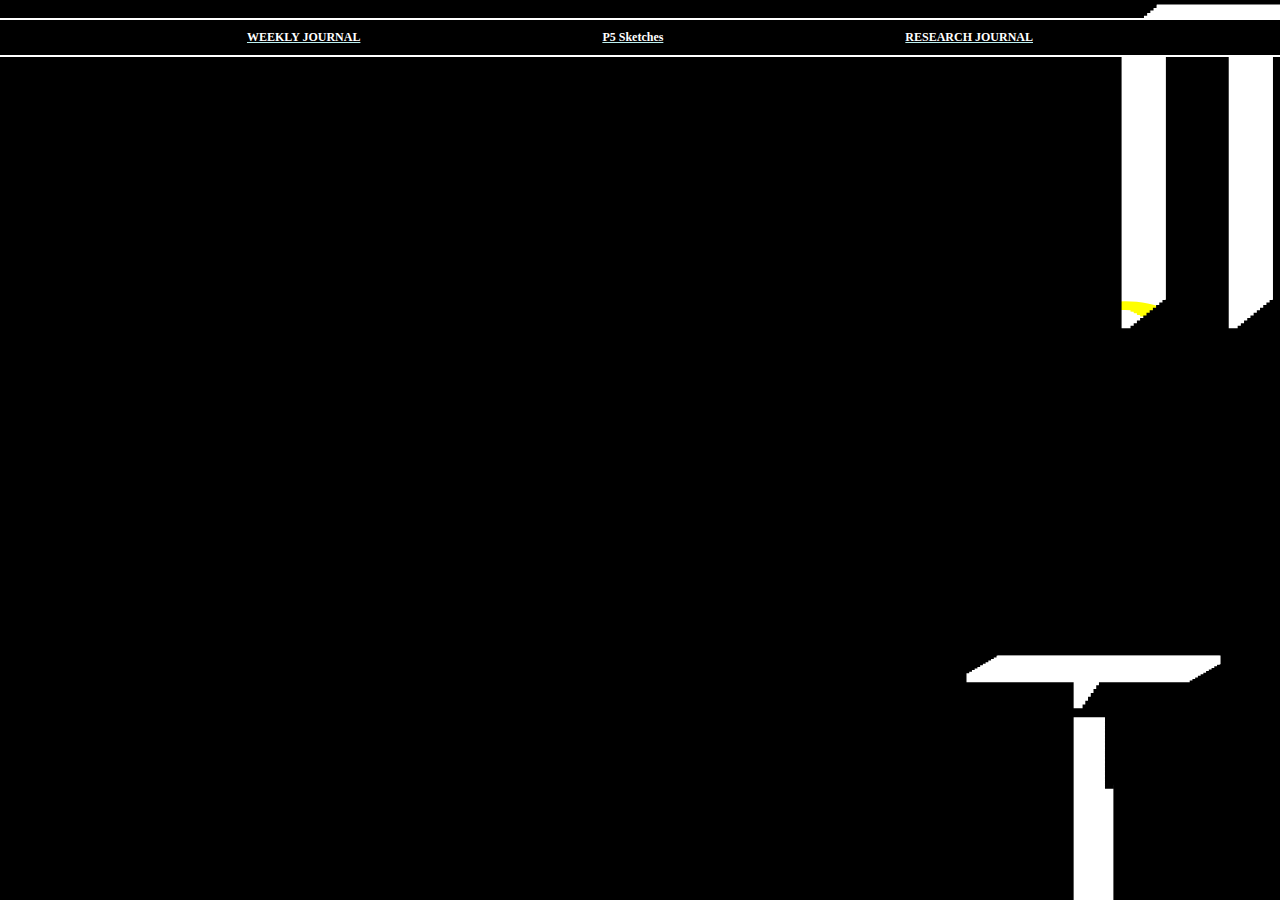
==== commit 64c8ff02: "Add files via upload" ====
--- a/index.html
+++ b/index.html
@@ -5,7 +5,7 @@
     <meta charset="UTF-8" />
     <meta name="viewport" content="width=device-width, initial-scale=1.0" />
     <title>HomePage</title>
-    <link rel="icon" type="image/x-icon" href="Weekly_Journal/img/Favicon_alt.png">
+    <link rel="icon" type="image/x-icon" href="Data/Favicon.png">
 
     <link rel="stylesheet" href="styles.css">
 
@@ -21,8 +21,8 @@
       <div class="topText">
         <br>
         <a href="Weekly_Journal/index.html"> <h6> WEEKLY JOURNAL </h6> </a>
-        <a href="Weekly_Journal/P5_Sketches/index.html"> <h6> P5 Sketches </h6> </a>
-        <a href="Reaserch_Journal/index.html" target=“_blank”> <h6> RESEARCH JOURNAL (UNDER DEVELOPMENT) </h6> </a>
+        <a href="P5_Sketches/index.html"> <h6> P5 Sketches </h6> </a>
+        <a href="Research_Journal/researchJournal_wCover.html" target=“_blank”> <h6> RESEARCH JOURNAL </h6> </a>
         <br>
       </div>
       <div class="line"></div>
@@ -30,4 +30,4 @@
 
   </body>
 
-</html>
+</html>--- a/styles.css
+++ b/styles.css
@@ -8,6 +8,16 @@
     overflow: hidden;
 
     cursor: crosshair;
+}
+
+html, body {
+    margin: 0;
+    padding: 0;
+    cursor: crosshair;
+}
+
+canvas {
+    display: block;
 }
 
 .topText {
@@ -30,6 +40,7 @@
 
 h6 {
     font-family: tahoma;
+    font-size: 9pt;
     color: white;
     margin-top: 0px;
     line-height: 25px;
@@ -38,7 +49,7 @@
 h5 {
     font-family: tahoma;
     color: white;
-    font-size: 10pt;
+    font-size: 11pt;
 
     line-height: 100%;
 }
@@ -68,7 +79,6 @@
     width: 100vw;
 
     background-color: rgb(0, 0, 0);
-    opacity: 0.94;
 }
 
 /* #mainMenu {
@@ -84,7 +94,6 @@
     width: 100%;
 
     background-color: rgb(0, 0, 0);
-    opacity: 0.94;
     
 }
 
